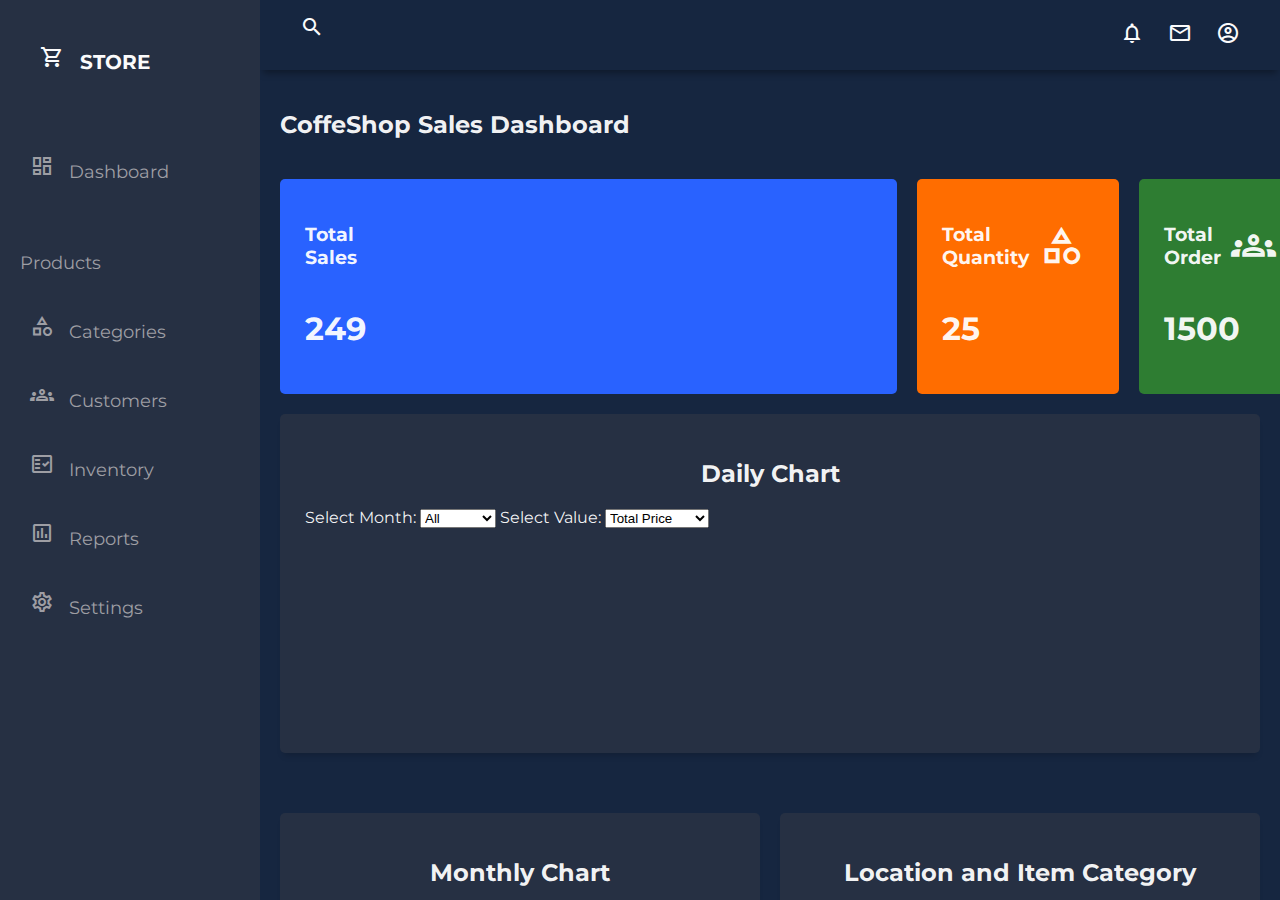
==== index.html @ 5415323a "jayapura 18" ====
<html lang="en">
<head>
    <meta charset="UTF-8">
    <meta name="viewport" content="width=device-width, initial-scale=1.0">
    <title>Dashboard</title>
      <!-- Montserrat Font -->
  <link href="https://fonts.googleapis.com/css2?family=Montserrat:wght@100;200;300;400;500;600;700;800;900&display=swap"
    rel="stylesheet">

  <!-- Material Icons -->
  <link href="https://fonts.googleapis.com/icon?family=Material+Icons+Outlined" rel="stylesheet">

  <!-- Custom CSS -->
  <link rel="stylesheet" href="css/styles.css">
  <link href="https://cdn.jsdelivr.net/npm/select2@4.1.0-rc.0/dist/css/select2.min.css" rel="stylesheet" />

    
</head>
<body>
    <div class="grid-container">
                <!-- Start Header -->
                <header class="header">
                  <form class="header-left">
                    <span class="material-icons-outlined" id="searchIcon">search</span>
                    <input type="text" class="search-input" id="searchInput" placeholder="Search...">
                    <button class="btnSearch" id="btnSearch">Find</button>
                </form>
            
                  <div class="header-right">
                    <span class="material-icons-outlined notification-icon" onclick="toggleNotifications()">notifications</span>
                    <div id="notificationsPanel" class="notifications">
                      <a href="#">Notification 1</a>
                      <a href="#">Notification 2</a>
                      <a href="#">Notification 3</a>
                    </div>
                  
            
                    <div class="header-right">
                      <span class="material-icons-outlined email-icon" onclick="toggleEmailPanel()">email</span>
                      <div id="emailPanel" class="email-panel">
                          <!-- Tambahkan elemen untuk menampilkan pesan email -->
                          <div class="email-item">Email 1: Subject - Lorem ipsum dolor sit amet</div>
                          <div class="email-item">Email 2: Subject - Consectetur adipiscing elit</div>
                          <div class="email-item">Email 3: Subject - Sed do eiusmod tempor incididunt</div>
                      </div>
                  </div>
              
                  <div class="header-right">
                    <span class="material-icons-outlined" onclick="toggleAccountPanel()">account_circle</span>
                    <div class="dropdown" id="accountPanel">
                        <div class="dropdown-content">
                            <img src="tes/images/bgrevou.jpg" alt="Profile Picture" class="profile-picture">
                            <a href="#">Profile</a>
                            <a href="#">Settings</a>
                            <a href="#">Logout</a>
                        </div>
                    </div>
                  </div>
            
                </header>
  
      <!-- End Header -->
          <!-- Start to Section -->
    <section id="sidebar">
        <div class="sidebar-title">
          <div class="sidebar-brand">
            <span class="material-icons-outlined">shopping_cart</span> STORE
          </div>
          <span class="material-icons-outlined" onclick="closeSidebar()">close</span>
        </div>
  
        <ul class="sidebar-list">
          <li class="sidebar-list-item">
            <a href="javascript:void(0)" data-page="index.html" class="sidebar-link">
              <span class="material-icons-outlined">dashboard</span> Dashboard
            </a>
          </li>
          <li class="sidebar-list-item">
            <a href="javascript:void(0)" data-page="pages/product.html" class="sidebar-link" data-page="pages/product.html">
              <span class="material-icons-outlined">inventory_2</span> Products
            </a>
          </li>
          <li class="sidebar-list-item">
            <a href="javascript:void(0)" class="sidebar-link">
              <span class="material-icons-outlined">category</span> Categories
            </a>
          </li>
          <li class="sidebar-list-item">
            <a href="javascript:void(0)" data-page="pages/customers.html" class="sidebar-link">
              <span class="material-icons-outlined">groups</span> Customers
            </a>
          </li>
          <li class="sidebar-list-item">
            <a href="javascript:void(0)" class="sidebar-link">
              <span class="material-icons-outlined">fact_check</span> Inventory
            </a>
          </li>
          <li class="sidebar-list-item">
            <a href="javascript:void(0)" class="sidebar-link"><span class="material-icons-outlined">poll</span> Reports
            </a>
          </li>
          <li class="sidebar-list-item">
            <a href="javascript:void(0)" data-page="pages/settings.html" class="sidebar-link">
              <span class="material-icons-outlined">settings</span> Settings
            </a>
          </li>
  
        </ul>
      </section>
      <!-- End Section --> 

      <!-- Main -->
      <main class="main-container">
        <div class="main-title">
          <h2>CoffeShop Sales Dashboard</h2>
        </div>
        <div class="main-cards">

            <div class="card">
              <div class="card-inner">
                <h3>Total Sales</h3>
                <span class="material-icons-outlined">inventory_2</span>
              </div>
              <h1>249</h1>
            </div>
    
            <div class="card">
              <div class="card-inner">
                <h3>Total Quantity</h3>
                <span class="material-icons-outlined">category</span>
              </div>
              <h1>25</h1>
            </div>
    
            <div class="card">
              <div class="card-inner">
                <h3>Total Order</h3>
                <span class="material-icons-outlined">groups</span>
              </div>
              <h1>1500</h1>
            </div>
    
          </div>

          <div class="charts-card">
            <h2 class="chart-title"> Daily Chart </h2>
            <div>
              <label for="monthSelect">Select Month:</label>
              <select id="monthSelect" onchange="filterDataByMonth()">
                  <option value="all">All</option>
                  <option value="1">January</option>
                  <option value="2">February</option>
                  <option value="3">March</option>
                  <option value="4">April</option>
                  <option value="5">May</option>
                  <option value="6">June</option>
              </select>
      
              <label for="valueSelect">Select Value:</label>
              <select id="valueSelect" onchange="filterDataByMonth()">
                  <option value="total_price">Total Price</option>
                  <option value="total_qty">Total Quantity</option>
                  <option value="total_order">Total Orders</option>
                  <option value="aov">AOV</option>
              </select>
          </div>
      
          <canvas id="lineChart" width="600" height="200"></canvas>

          </div>

          <div class="charts">

            <div class="charts-card">
              <h2 class="chart-title"> Monthly Chart</h2>
              <div>
                <div>
                  <label for="barMonthSelect">Select Month:</label>
                  <select id="barMonthSelect" onchange="updateBarChart()">
                      <option value="all">All</option>
                      <option value="1">January</option>
                      <option value="2">February</option>
                      <option value="3">March</option>
                      <option value="4">April</option>
                      <option value="5">May</option>
                      <option value="6">June</option>
                  </select>
          
                  <label for="barValueSelect">Select Value:</label>
                  <select id="barValueSelect" onchange="updateBarChart()">
                      <option value="total_price">Total Price</option>
                      <option value="total_qty">Total Quantity</option>
                      <option value="total_order">Total Orders</option>
                      <option value="aov">AOV</option>
                  </select>
              </div>
          
              <canvas id="barChart" width="600" height="400"></canvas>
                
            </div>

            </div>

            

            
            <div class="charts-card">
              <h2 class="chart-title"> Location and Item Category </h2>
              <div><canvas id="stackedBarChartcategoru"></canvas>
                <select id="dataSelector">
                  <option value="total_order">Total Orders</option>
                  <option value="aov">Average Order Value</option>
                  <option value="total_qty">Total Quantity</option>
              </select>
              </div>
            </div>
            

          <div class="charts-card">
            <h2 class="chart-title"> Price and Category </h2>
            <div><canvas id="stackedBarChartprice_item"></canvas>
              <select id="dataSelector2">
                <option value="total_order">Total Orders</option>
                <option value="aov">Average Order Value</option>
                <option value="total_qty">Total Quantity</option>
            </select>
            </div>
          </div> 

            <div class="charts-card">
              <h2 class="chart-title"> Price and Location </h2>
              <div><canvas id="stackbarpriceloc"></canvas>
                <select id="dataSelector3">
                  <option value="total_order">Total Orders</option>
                  <option value="aov">Average Order Value</option>
                  <option value="total_qty">Total Quantity</option>
              </select>
              </div>
        </div>

 <!-- END MAIN-->
 


    </div>
    <script src= "https://ajax.googleapis.com/ajax/libs/jquery/3.6.1/jquery.min.js"> </script> 
    <script src="https://cdnjs.cloudflare.com/ajax/libs/Chart.js/2.9.4/Chart.min.js"></script>
    <script src="https://cdn.jsdelivr.net/npm/chart.js"></script>
    <script src="https://cdn.jsdelivr.net/npm/chartjs-adapter-date-fns"></script>
    <script type="module" src="chartjs.js"></script>

    <script src="js/scripts.js"></script>
    
</body>
</html>
---- css/styles.css ----
body {
  margin: 0;
  padding: 0;
  background-color: #162640;
  color: #fbfbfc;
  font-family: 'Montserrat', sans-serif;
}

  .material-icons-outlined {
    display: inline-block;
    font-size: 24px;
    margin: 0 10px;
    cursor: pointer;
    transition: all 0.3s ease; /* Efek transisi untuk semua properti */
  }

.material-icons-outlined:hover {
  border: 1px solid #aaa8a8;
  border-radius: 5px;
  background-color: #575656;
  box-shadow: 0 0 0 3px rgba(0, 0, 0, 0.2); /* Bayangan di tengah ikon */
  transform: scale(1.1); /* Perbesar ukuran ikon */
}

.grid-container {
  display: grid;
  grid-template-columns: 260px 1fr 1fr 1fr;
  grid-template-rows: 0.2fr 3fr;
  grid-template-areas:
    'sidebar header header header'
    'sidebar main main main';
  height: 100vh;
}

/* ---------- HEADER ---------- */
.header {
  grid-area: header;
  height: 70px;
  display: flex;
  align-items: center;
  justify-content: space-between;
  padding: 0 30px 0 30px;
  box-shadow: 0 6px 7px -3px rgba(0, 0, 0, 0.35);
}

.menu-icon {
  display: none;
  cursor: pointer;
}

.header-right{
  justify-content: space-between;
  position: relative;
}

.header-left, .header-right {
  display: inline-block;
  position: relative;
}
.header-left .material-icons-outlined, .header-right .material-icons-outlined {
  font-size: 24px;
  margin: 0 10px;
  cursor: pointer;
}

.btnSearch {
  width: auto;
  background-color: #d8d8d8;
  border: 2px solid rgb(229, 223, 223);
  border-radius: 5px ;
  -webkit-border-radius: 5px ;
  -moz-border-radius: 5px ;
  -ms-border-radius: 5px ;
  -o-border-radius: 5px ;
  cursor: pointer;
}

.btnSearch:hover {
  border: 1px solid #aaa8a8;
  border-radius: 5px;
  background-color: #575656;
  box-shadow: 0 0 0 3px rgba(0, 0, 0, 0.2); /* Bayangan di tengah ikon */
  transform: scale(1.1); /* Perbesar ukuran ikon */
}

.search-input,
.btnSearch {
    display: none;
    margin-left: 10px;
    padding: 5px;
}
.header-left.active .search-input,
.header-left.active .btnSearch {
    display: inline-block;
}
.material-icons-outlined email-icon{
  margin: 20px;
}

.notifications {
  display: none;
  position: absolute;
  right: 0;
  top: 30px;
  background-color: white;
  border: 1px solid #ccc;
  box-shadow: 0 4px 8px rgba(0, 0, 0, 0.1);
  width: 200px;
  z-index: 1000;
}

.notifications a {
  display: block;
  padding: 10px;
  text-decoration: none;
  color: black;
  border-bottom: 1px solid #ccc;
}
.notifications a:hover {
  background-color: #aeafaf;
}

.email-panel {
  display: none;
  position: absolute;
  right: 0;
  top: 30px;
  width: 300px;
  background-color: white;
  color: #162640;
  border: 1px solid #ccc;
  box-shadow: 0 4px 8px rgba(0, 0, 0, 0.1);
  padding: 10px;
  z-index: 1000;
}
.email-panel.active {
  display: block;
}
.email-item {
  padding: 10px;
  border-bottom: 1px solid #eee;
}
.email-item:last-child {
  border-bottom: none;
}

.dropdown-content {
  display: none;
  position: absolute;
  right: 0;
  background-color: white;
  box-shadow: 0 8px 16px rgba(0, 0, 0, 0.2);
  z-index: 1;
  min-width: 160px;
  padding: 12px 16px;
}
.dropdown-content a {
  color: black;
  padding: 12px 16px;
  text-decoration: none;
  display: block;
}
.dropdown-content a:hover {
  background-color: #ddd;
}
.dropdown.active .dropdown-content {
  display: block;
}
.profile-picture {
  width: 50px;
  height: 50px;
  border-radius: 50%;
  object-fit: cover;
  margin-bottom: 12px;
}


/* ---------- SIDEBAR ---------- */

#sidebar {
  grid-area: sidebar;
  height: 100%;
  background-color: #263043;
  overflow-y: auto;
  transition: all 0.5s;
  -webkit-transition: all 0.5s;
}

.sidebar-title {
  display: flex;
  justify-content: space-between;
  align-items: center;
  padding: 30px 30px 30px 30px;
  margin-bottom: 30px;
}

.sidebar-title > span {
  display: none;
}

.sidebar-brand {
  margin-top: 15px;
  font-size: 20px;
  font-weight: 700;
}

.sidebar-list {
  padding: 0;
  margin-top: 15px;
  list-style-type: none;
}

.sidebar-list-item {
  padding: 20px 20px 20px 20px;
  font-size: 18px;
}

.sidebar-list-item:hover {
  background-color: rgba(255, 255, 255, 0.2);
  cursor: pointer;
}

.sidebar-list-item > a {
  text-decoration: none;
  color: #9e9ea4;
}

.sidebar-responsive {
  display: inline !important;
  position: absolute;
  /*
    the z-index of the ApexCharts is 11
    we want the z-index of the sidebar higher so that
    the charts are not showing over the sidebar 
    on small screens
  */
  z-index: 12 !important;
}

/* ---------- MAIN ---------- */

.main-container {
  grid-area: main;
  overflow-y: auto;
  padding: 20px 20px;
  color: rgba(255, 255, 255, 0.95);
}

.main-title {
  display: flex;
  justify-content: space-between;
}

.main-cards {
  display: grid;
  grid-template-columns: 1fr 1fr 1fr 1fr;
  gap: 20px;
  margin: 20px 0;
}

.card {
  display: flex;
  flex-direction: column;
  justify-content: space-around;
  padding: 25px;
  border-radius: 5px;
  cursor: pointer;
}

.card:first-child {
  background-color: #2962ff;
}

.card:nth-child(2) {
  background-color: #ff6d00;
}

.card:nth-child(3) {
  background-color: #2e7d32;
}

.card:nth-child(4) {
  background-color: #d50000;
}

.card-inner {
  display: flex;
  align-items: center;
  justify-content: space-between;
}

.card-inner > .material-icons-outlined {
  font-size: 45px;
}

.charts {
  display: grid;
  grid-template-columns: 1fr 1fr;
  gap: 20px;
  margin-top: 60px;
  min-width: 0;
}

.charts-card {
  background-color: #263043;
  margin-bottom: 20px;
  padding: 25px;
  box-sizing: border-box;
  -webkit-column-break-inside: avoid;
  border-radius: 5px;
  box-shadow: 0 6px 7px -4px rgba(0, 0, 0, 0.2);
  min-width: 0;
}

.chart-title {
  display: flex;
  align-items: center;
  justify-content: center;
}

/* ---------- MEDIA QUERIES ---------- */

.article {
  display: flex;
  justify-content: center;
  font-size: 14px;
  width: 100%;
  height: 10%;
  margin: 3px auto ;
  padding: 3px auto;
  background-color: #aeafaf;
  color: #f9f9f9;
  border: px #e5e5eb;
  border-radius: 5px;
  box-shadow: 0 2px 4px rgba(0, 0, 0, 0.1);
}


/* Medium <= 992px */

@media screen and (max-width: 992px) {
  .grid-container {
    grid-template-columns: 1fr;
    grid-template-rows: 0.2fr 3fr;
    grid-template-areas:
      'header'
      'main';
  }

  #sidebar {
    display: none;
  }

  .menu-icon {
    display: inline;
  }

  .sidebar-title > span {
    display: inline;
  }
}

/* Small <= 768px */

@media screen and (max-width: 768px) {
  .main-cards {
    grid-template-columns: 1fr;
    gap: 10px;
    margin-bottom: 0;
  }

  .charts {
    grid-template-columns: 1fr;
    margin-top: 30px;
  }
}

/* Extra Small <= 576px */

@media screen and (max-width: 576px) {
  .hedaer-left {
    display: none;
  }
}

.quick-link {
  color: white;
}
.quick-link:hover {
  color: wheat;
}

/* Custom Select Dropdown */
.select-wrapper {
  position: relative;
  width: 200px;
  margin-bottom: 20px;
}

.select-wrapper select {
  width: 100%;
  padding: 10px;
  background-color: #515b6c;
  color: #ddd;
  border: none;
  outline: none;
  appearance: none;
  cursor: pointer;
}

.select-wrapper select:focus {
  border: 1px solid #ddd;
}

.select-wrapper::after {
  content: '\25BC';
  position: absolute;
  top: 50%;
  right: 10px;
  transform: translateY(-50%);
  color: #ddd;
  pointer-events: none;
}

/* Style the dropdown content (hidden by default) */
.dropdown-content {
  display: none;
  position: absolute;
  background-color: #333;
  min-width: 160px;
  box-shadow: 0px 8px 16px 0px rgba(0,0,0,0.2);
  z-index: 1;
}

/* Style the links inside the dropdown */
.dropdown-content a {
  color: #ddd;
  padding: 12px 16px;
  text-decoration: none;
  display: block;
}

/* Change color of dropdown links on hover */
.dropdown-content a:hover {
  background-color: #ddd;
  color: #333;
}

/* Show the dropdown menu on hover */
.dropdown:hover .dropdown-content {
  display: block;
}
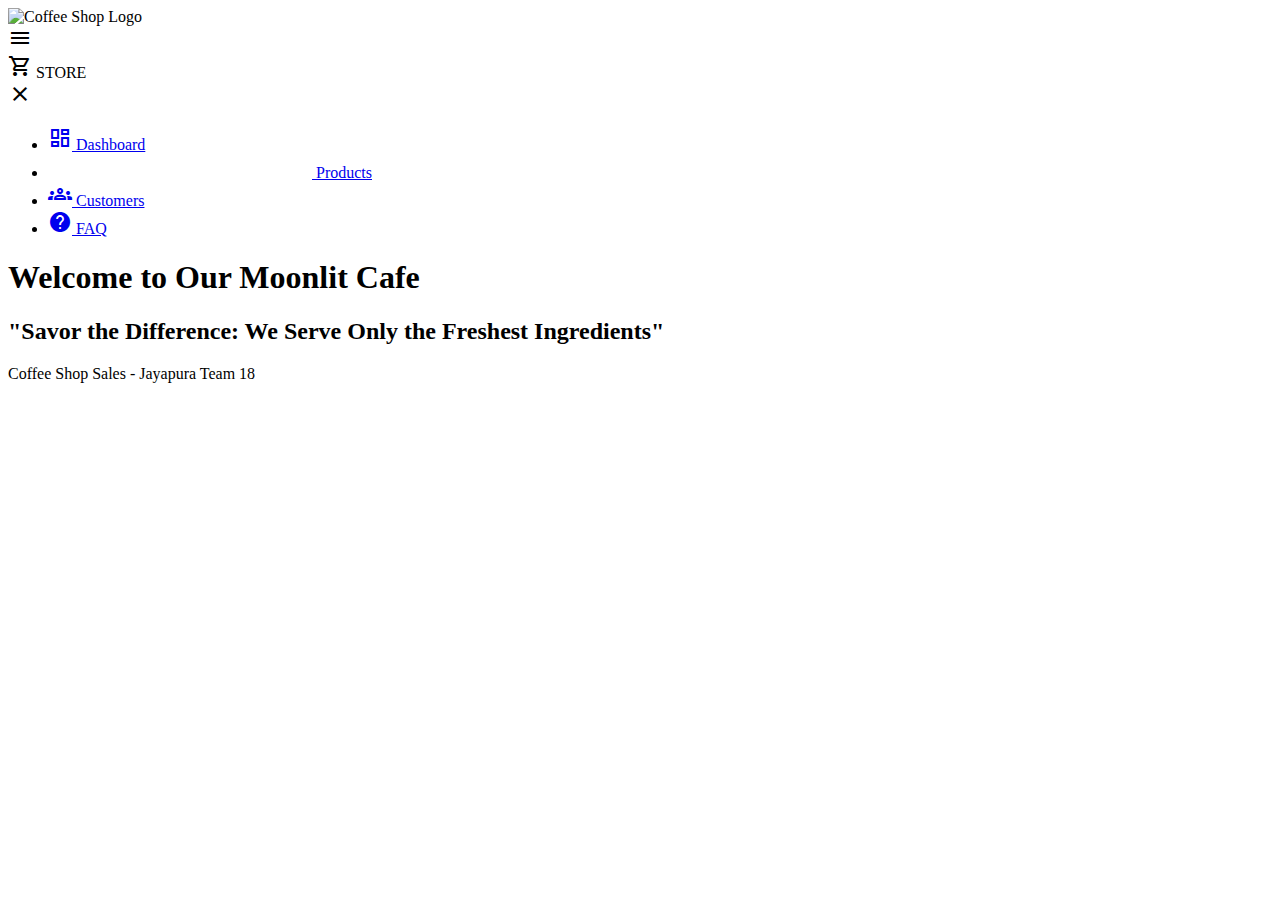
==== commit 0ae878b4: "Update index.html" ====
--- a/index.html
+++ b/index.html
@@ -1,255 +1,62 @@
+<!DOCTYPE html>
 <html lang="en">
 <head>
     <meta charset="UTF-8">
     <meta name="viewport" content="width=device-width, initial-scale=1.0">
-    <title>Dashboard</title>
-      <!-- Montserrat Font -->
-  <link href="https://fonts.googleapis.com/css2?family=Montserrat:wght@100;200;300;400;500;600;700;800;900&display=swap"
-    rel="stylesheet">
-
-  <!-- Material Icons -->
-  <link href="https://fonts.googleapis.com/icon?family=Material+Icons+Outlined" rel="stylesheet">
-
-  <!-- Custom CSS -->
-  <link rel="stylesheet" href="css/styles.css">
-  <link href="https://cdn.jsdelivr.net/npm/select2@4.1.0-rc.0/dist/css/select2.min.css" rel="stylesheet" />
-
-    
+    <title>Coffee Shop</title>
+    <link href="https://fonts.googleapis.com/icon?family=Material+Icons+Outlined" rel="stylesheet">
+    <link rel="stylesheet" href="css/homepage.css">
 </head>
 <body>
-    <div class="grid-container">
-                <!-- Start Header -->
-                <header class="header">
-                  <form class="header-left">
-                    <span class="material-icons-outlined" id="searchIcon">search</span>
-                    <input type="text" class="search-input" id="searchInput" placeholder="Search...">
-                    <button class="btnSearch" id="btnSearch">Find</button>
-                </form>
-            
-                  <div class="header-right">
-                    <span class="material-icons-outlined notification-icon" onclick="toggleNotifications()">notifications</span>
-                    <div id="notificationsPanel" class="notifications">
-                      <a href="#">Notification 1</a>
-                      <a href="#">Notification 2</a>
-                      <a href="#">Notification 3</a>
-                    </div>
-                  
-            
-                    <div class="header-right">
-                      <span class="material-icons-outlined email-icon" onclick="toggleEmailPanel()">email</span>
-                      <div id="emailPanel" class="email-panel">
-                          <!-- Tambahkan elemen untuk menampilkan pesan email -->
-                          <div class="email-item">Email 1: Subject - Lorem ipsum dolor sit amet</div>
-                          <div class="email-item">Email 2: Subject - Consectetur adipiscing elit</div>
-                          <div class="email-item">Email 3: Subject - Sed do eiusmod tempor incididunt</div>
-                      </div>
-                  </div>
-              
-                  <div class="header-right">
-                    <span class="material-icons-outlined" onclick="toggleAccountPanel()">account_circle</span>
-                    <div class="dropdown" id="accountPanel">
-                        <div class="dropdown-content">
-                            <img src="tes/images/bgrevou.jpg" alt="Profile Picture" class="profile-picture">
-                            <a href="#">Profile</a>
-                            <a href="#">Settings</a>
-                            <a href="#">Logout</a>
-                        </div>
-                    </div>
-                  </div>
-            
-                </header>
-  
-      <!-- End Header -->
-          <!-- Start to Section -->
+    <nav class="header">
+        <div class="header-left">
+            <div class="logo">
+                <img src="pictures/logo.jpg" alt="Coffee Shop Logo">
+            </div>
+            <div class="menu-icon" id="menuIcon" onclick="openSidebar()">
+                <span class="material-icons-outlined">menu</span>
+            </div>
+        </div>
+        <div class="header-right">
+            </div>
+        </div>
+    </nav>
     <section id="sidebar">
         <div class="sidebar-title">
-          <div class="sidebar-brand">
-            <span class="material-icons-outlined">shopping_cart</span> STORE
-          </div>
-          <span class="material-icons-outlined" onclick="closeSidebar()">close</span>
+            <div class="sidebar-brand">
+                <span class="material-icons-outlined">shopping_cart</span> STORE
+            </div>
+            <span class="material-icons-outlined" onclick="closeSidebar()">close</span>
         </div>
-  
         <ul class="sidebar-list">
-          <li class="sidebar-list-item">
-            <a href="javascript:void(0)" data-page="index.html" class="sidebar-link">
-              <span class="material-icons-outlined">dashboard</span> Dashboard
-            </a>
+            <li class="sidebar-list-item">
+                <a href="pages/Dashboard.html" class="back-button">
+                    <span class="material-icons-outlined">dashboard</span> Dashboard
+                </a>
+            </li>
+            <li class="sidebar-list-item">
+                <a href="pages/product.html" class="back-button">
+                    <span class="material-icons-outlined">inventory_2</span> Products
+                </a>
+            </li>
+            <li class="sidebar-list-item">
+                <a href="pages/customers.html" class="back-button">
+                    <span class="material-icons-outlined">groups</span> Customers
+                </a>
+            </li>
+            <li class="sidebar-list-item">
+              <a href="pages/FAQ.html" class="back-button">
+                  <span class="material-icons-outlined">help</span> FAQ
+              </a>
           </li>
-          <li class="sidebar-list-item">
-            <a href="javascript:void(0)" data-page="pages/product.html" class="sidebar-link" data-page="pages/product.html">
-              <span class="material-icons-outlined">inventory_2</span> Products
-            </a>
-          </li>
-          <li class="sidebar-list-item">
-            <a href="javascript:void(0)" class="sidebar-link">
-              <span class="material-icons-outlined">category</span> Categories
-            </a>
-          </li>
-          <li class="sidebar-list-item">
-            <a href="javascript:void(0)" data-page="pages/customers.html" class="sidebar-link">
-              <span class="material-icons-outlined">groups</span> Customers
-            </a>
-          </li>
-          <li class="sidebar-list-item">
-            <a href="javascript:void(0)" class="sidebar-link">
-              <span class="material-icons-outlined">fact_check</span> Inventory
-            </a>
-          </li>
-          <li class="sidebar-list-item">
-            <a href="javascript:void(0)" class="sidebar-link"><span class="material-icons-outlined">poll</span> Reports
-            </a>
-          </li>
-          <li class="sidebar-list-item">
-            <a href="javascript:void(0)" data-page="pages/settings.html" class="sidebar-link">
-              <span class="material-icons-outlined">settings</span> Settings
-            </a>
-          </li>
-  
         </ul>
-      </section>
-      <!-- End Section --> 
-
-      <!-- Main -->
-      <main class="main-container">
-        <div class="main-title">
-          <h2>CoffeShop Sales Dashboard</h2>
-        </div>
-        <div class="main-cards">
-
-            <div class="card">
-              <div class="card-inner">
-                <h3>Total Sales</h3>
-                <span class="material-icons-outlined">inventory_2</span>
-              </div>
-              <h1>249</h1>
-            </div>
-    
-            <div class="card">
-              <div class="card-inner">
-                <h3>Total Quantity</h3>
-                <span class="material-icons-outlined">category</span>
-              </div>
-              <h1>25</h1>
-            </div>
-    
-            <div class="card">
-              <div class="card-inner">
-                <h3>Total Order</h3>
-                <span class="material-icons-outlined">groups</span>
-              </div>
-              <h1>1500</h1>
-            </div>
-    
-          </div>
-
-          <div class="charts-card">
-            <h2 class="chart-title"> Daily Chart </h2>
-            <div>
-              <label for="monthSelect">Select Month:</label>
-              <select id="monthSelect" onchange="filterDataByMonth()">
-                  <option value="all">All</option>
-                  <option value="1">January</option>
-                  <option value="2">February</option>
-                  <option value="3">March</option>
-                  <option value="4">April</option>
-                  <option value="5">May</option>
-                  <option value="6">June</option>
-              </select>
-      
-              <label for="valueSelect">Select Value:</label>
-              <select id="valueSelect" onchange="filterDataByMonth()">
-                  <option value="total_price">Total Price</option>
-                  <option value="total_qty">Total Quantity</option>
-                  <option value="total_order">Total Orders</option>
-                  <option value="aov">AOV</option>
-              </select>
-          </div>
-      
-          <canvas id="lineChart" width="600" height="200"></canvas>
-
-          </div>
-
-          <div class="charts">
-
-            <div class="charts-card">
-              <h2 class="chart-title"> Monthly Chart</h2>
-              <div>
-                <div>
-                  <label for="barMonthSelect">Select Month:</label>
-                  <select id="barMonthSelect" onchange="updateBarChart()">
-                      <option value="all">All</option>
-                      <option value="1">January</option>
-                      <option value="2">February</option>
-                      <option value="3">March</option>
-                      <option value="4">April</option>
-                      <option value="5">May</option>
-                      <option value="6">June</option>
-                  </select>
-          
-                  <label for="barValueSelect">Select Value:</label>
-                  <select id="barValueSelect" onchange="updateBarChart()">
-                      <option value="total_price">Total Price</option>
-                      <option value="total_qty">Total Quantity</option>
-                      <option value="total_order">Total Orders</option>
-                      <option value="aov">AOV</option>
-                  </select>
-              </div>
-          
-              <canvas id="barChart" width="600" height="400"></canvas>
-                
-            </div>
-
-            </div>
-
-            
-
-            
-            <div class="charts-card">
-              <h2 class="chart-title"> Location and Item Category </h2>
-              <div><canvas id="stackedBarChartcategoru"></canvas>
-                <select id="dataSelector">
-                  <option value="total_order">Total Orders</option>
-                  <option value="aov">Average Order Value</option>
-                  <option value="total_qty">Total Quantity</option>
-              </select>
-              </div>
-            </div>
-            
-
-          <div class="charts-card">
-            <h2 class="chart-title"> Price and Category </h2>
-            <div><canvas id="stackedBarChartprice_item"></canvas>
-              <select id="dataSelector2">
-                <option value="total_order">Total Orders</option>
-                <option value="aov">Average Order Value</option>
-                <option value="total_qty">Total Quantity</option>
-            </select>
-            </div>
-          </div> 
-
-            <div class="charts-card">
-              <h2 class="chart-title"> Price and Location </h2>
-              <div><canvas id="stackbarpriceloc"></canvas>
-                <select id="dataSelector3">
-                  <option value="total_order">Total Orders</option>
-                  <option value="aov">Average Order Value</option>
-                  <option value="total_qty">Total Quantity</option>
-              </select>
-              </div>
-        </div>
-
- <!-- END MAIN-->
- 
-
-
-    </div>
-    <script src= "https://ajax.googleapis.com/ajax/libs/jquery/3.6.1/jquery.min.js"> </script> 
-    <script src="https://cdnjs.cloudflare.com/ajax/libs/Chart.js/2.9.4/Chart.min.js"></script>
-    <script src="https://cdn.jsdelivr.net/npm/chart.js"></script>
-    <script src="https://cdn.jsdelivr.net/npm/chartjs-adapter-date-fns"></script>
-    <script type="module" src="chartjs.js"></script>
-
-    <script src="js/scripts.js"></script>
-    
+    </section>
+    <main class="main-container">
+        <h1>Welcome to Our Moonlit Cafe</h1>
+        <h2>"Savor the Difference: We Serve Only the Freshest Ingredients"</h2>
+        <p>Coffee Shop Sales - Jayapura Team 18</p>
+        
+    </main>
+    <script src="js/homepage.js"></script>
 </body>
-</html>+</html>
